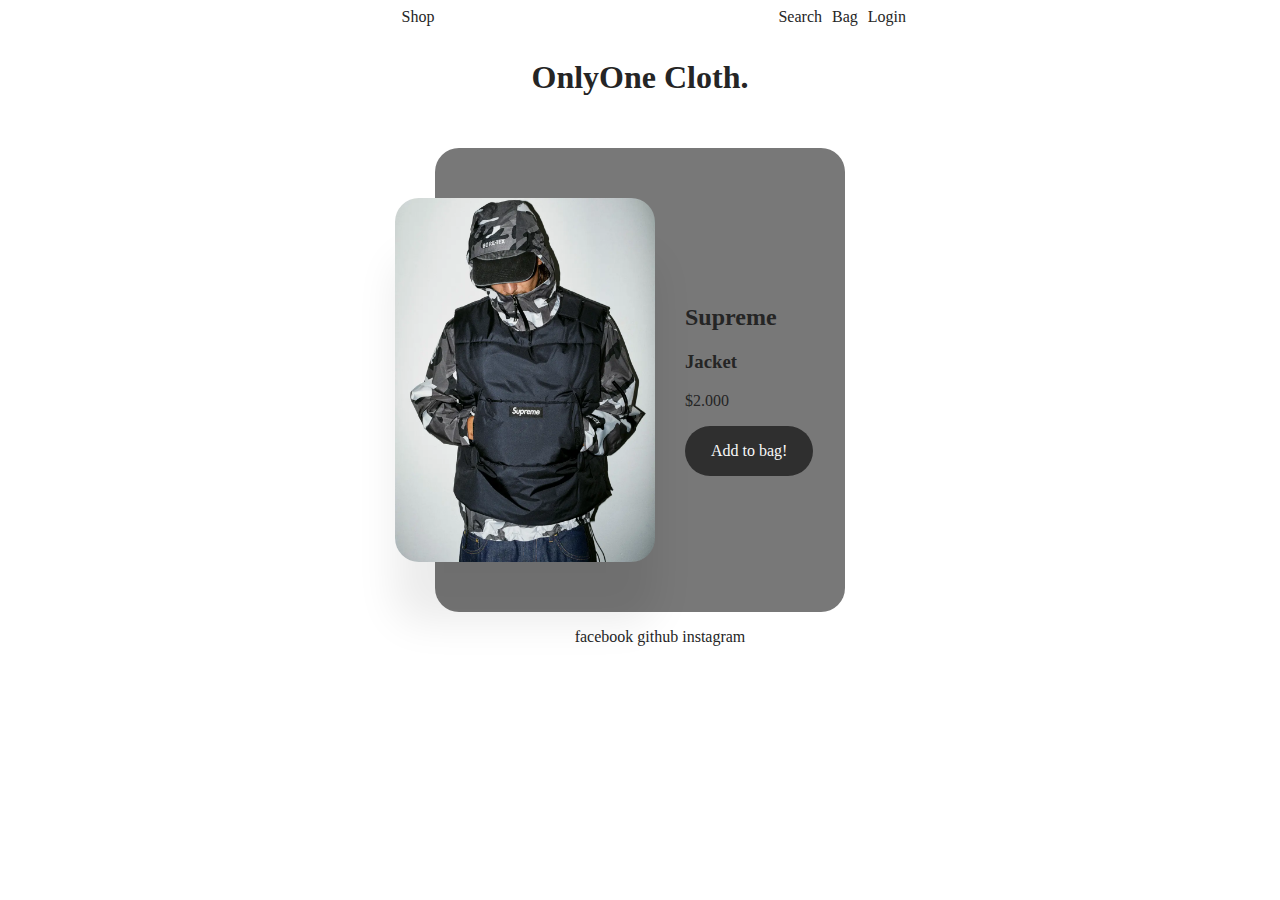
==== index.html @ 37a6b9e6 "style" ====
<!DOCTYPE html>
<html>
    <head>
        <link rel="stylesheet" href="style/index.css">
        <script src="script/script1.js"></script>
        <meta charset="UTF-8">
        <title>Only One</title>
    </head>
    <body>
        <header>
            <nav>
                <div>
                    <a href="index.html">Shop</a>
                </div>
            </nav>
            <h1>OnlyOne Cloth.</h1>
            <nav>
                <div>
                    <a href="index.html">Search</a>
                    <a href="index.html">Bag</a>
                    <a href="index.html">Login</a>
                </div>
            </nav>
        </header>
        <section class="cards">
            <div class="cloth">
                <img src="img/cloth01.jpeg"/>
                <div> 
                    <h2>Supreme</h2>
                    <h3>Jacket</h3>
                    <p>$2.000</p>
                    <button>Add to bag!</button>
                </div>
            </div>
        </section>
        <footer>
            <ul>
                <li>facebook</li>
                <li>github</li>
                <li>instagram</li>
            </ul>
        </footer>
    </body>
</html>
---- style/index.css ----
body {
    color: #252525;
}

header {
    display: flex;
    justify-content: center;
}
h1 {
    padding: 30px;
}
nav div {
    display: inline-flex;
    width: 100px;
}
nav div a {
    text-decoration: none;
    color:#252525;
    padding-right: 10px;
}

.cards {
    display: flex;
    justify-content: center;
}

.cloth {
    display: flex;
    align-items: center;
    width: 50vw;
    max-width: 360px;
    padding: 50px 30px 50px 20px;
    background: #787878;
    border-radius: 24px;
}
.cloth img {
    max-width: 260px;
    width: 26vw;
    height: 360;
    object-fit: cover;
    margin-left: -60px;
    margin-right: 30px;
    border-radius: inherit;
    box-shadow: 
        0 60px 40px rgb(0 0 0 / 8%);
}
.cloth h3 { color: rgb(0, 0, 0 / 90%); }
.cloth p { color: rgb(0, 0, 0 / 80%); }
.cloth button {
    border: 0;
    background: #2f2f2f;
    color: #f8f8f8;
    font-family: inherit;
    padding: 16px 26px;
    font-size: 16px;
    border-radius: 40px;
}

@media (width <= 740px) {
    .cloth {
        flex-direction: column;
        text-align: center;
        margin: 0 40px;
        padding-left: 50px;
        padding-right: 50px;
        width: 100%;
    }
    .cloth img {
        margin: -100px 0 30px 0;
        width: 100%;
        max-width: 260px;
    }
}

footer {
    display: flex;
    justify-content: center;
    color: #252525;
}
footer ul li {
    display: inline-flex;
}
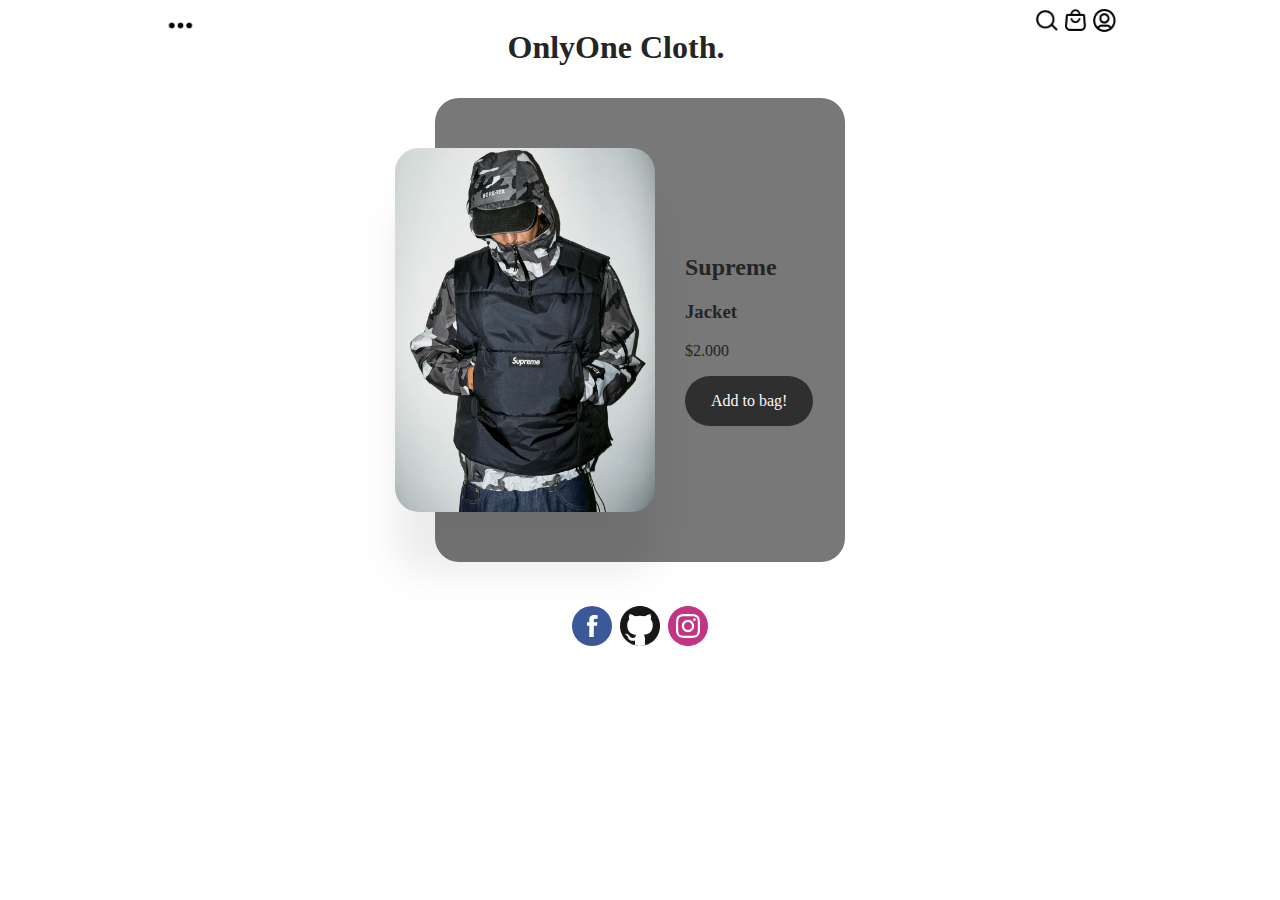
==== commit 1dec9907: "icons" ====
--- a/index.html
+++ b/index.html
@@ -7,20 +7,14 @@
         <title>Only One</title>
     </head>
     <body>
-        <header>
-            <nav>
-                <div>
-                    <a href="index.html">Shop</a>
-                </div>
-            </nav>
+        <header class="menu">
+            <a href="index.html"><img src="icons/menu.png" width="35" height="35" alt="menu"></a>
             <h1>OnlyOne Cloth.</h1>
-            <nav>
-                <div>
-                    <a href="index.html">Search</a>
-                    <a href="index.html">Bag</a>
-                    <a href="index.html">Login</a>
-                </div>
-            </nav>
+            <div>
+                <a href="index.html"><img src="icons/search.png" width="25" height="25" alt="search"></a>
+                <a href="index.html"><img src="icons/bag.png" width="25" height="25" alt="bag"></a>
+                <a href="index.html"><img src="icons/log.png" width="25" height="25" alt="login"></a>
+            </div>
         </header>
         <section class="cards">
             <div class="cloth">
@@ -34,11 +28,9 @@
             </div>
         </section>
         <footer>
-            <ul>
-                <li>facebook</li>
-                <li>github</li>
-                <li>instagram</li>
-            </ul>
+            <a href="index.html"><img src="icons/fb.svg" alt="Facebook"></a>
+            <a href="index.html"><img src="icons/github.svg" alt="GitHub"></a>
+            <a href="index.html"><img src="icons/instagram.svg" alt="Instagram"></a>
         </footer>
     </body>
 </html>--- a/style/index.css
+++ b/style/index.css
@@ -6,22 +6,16 @@
     display: flex;
     justify-content: center;
 }
-h1 {
-    padding: 30px;
-}
-nav div {
-    display: inline-flex;
-    width: 100px;
-}
-nav div a {
-    text-decoration: none;
-    color:#252525;
-    padding-right: 10px;
+
+.menu {
+    display: flex;
+    justify-content: space-around;
 }
 
 .cards {
     display: flex;
     justify-content: center;
+    padding: 10px;
 }
 
 .cloth {
@@ -75,8 +69,10 @@
 footer {
     display: flex;
     justify-content: center;
+    padding: 30px;
     color: #252525;
 }
-footer ul li {
-    display: inline-flex;
+footer a {
+    width: 48px;
+    height: 48px; 
 }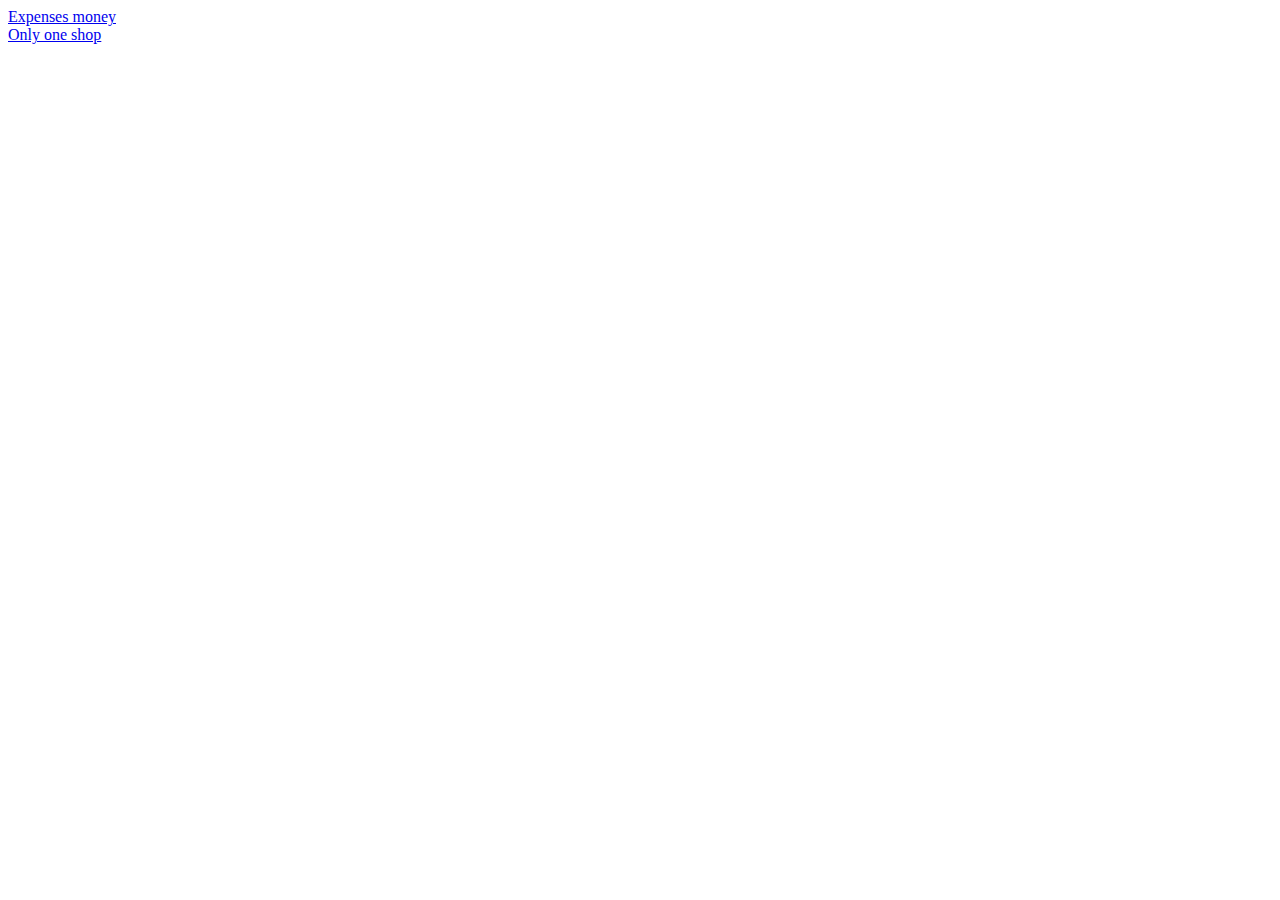
==== commit 299e4f4c: "new" ====
--- a/index.html
+++ b/index.html
@@ -1,36 +1,14 @@
 <!DOCTYPE html>
 <html>
     <head>
-        <link rel="stylesheet" href="style/index.css">
-        <script src="script/script1.js"></script>
+        <link rel="stylesheet" href="index.css">
+        <script src="script.js"></script>
         <meta charset="UTF-8">
-        <title>Only One</title>
+        <title>Something</title>
     </head>
     <body>
-        <header class="menu">
-            <a href="index.html"><img src="icons/menu.png" width="35" height="35" alt="menu"></a>
-            <h1>OnlyOne Cloth.</h1>
-            <div>
-                <a href="index.html"><img src="icons/search.png" width="25" height="25" alt="search"></a>
-                <a href="index.html"><img src="icons/bag.png" width="25" height="25" alt="bag"></a>
-                <a href="index.html"><img src="icons/log.png" width="25" height="25" alt="login"></a>
-            </div>
-        </header>
-        <section class="cards">
-            <div class="cloth">
-                <img src="img/cloth01.jpeg"/>
-                <div> 
-                    <h2>Supreme</h2>
-                    <h3>Jacket</h3>
-                    <p>$2.000</p>
-                    <button>Add to bag!</button>
-                </div>
-            </div>
-        </section>
-        <footer>
-            <a href="index.html"><img src="icons/fb.svg" alt="Facebook"></a>
-            <a href="index.html"><img src="icons/github.svg" alt="GitHub"></a>
-            <a href="index.html"><img src="icons/instagram.svg" alt="Instagram"></a>
-        </footer>
+        <a href="money/index.html">Expenses money</a>
+        <br />
+        <a href="onlyoneshop/index.html">Only one shop</a>
     </body>
 </html>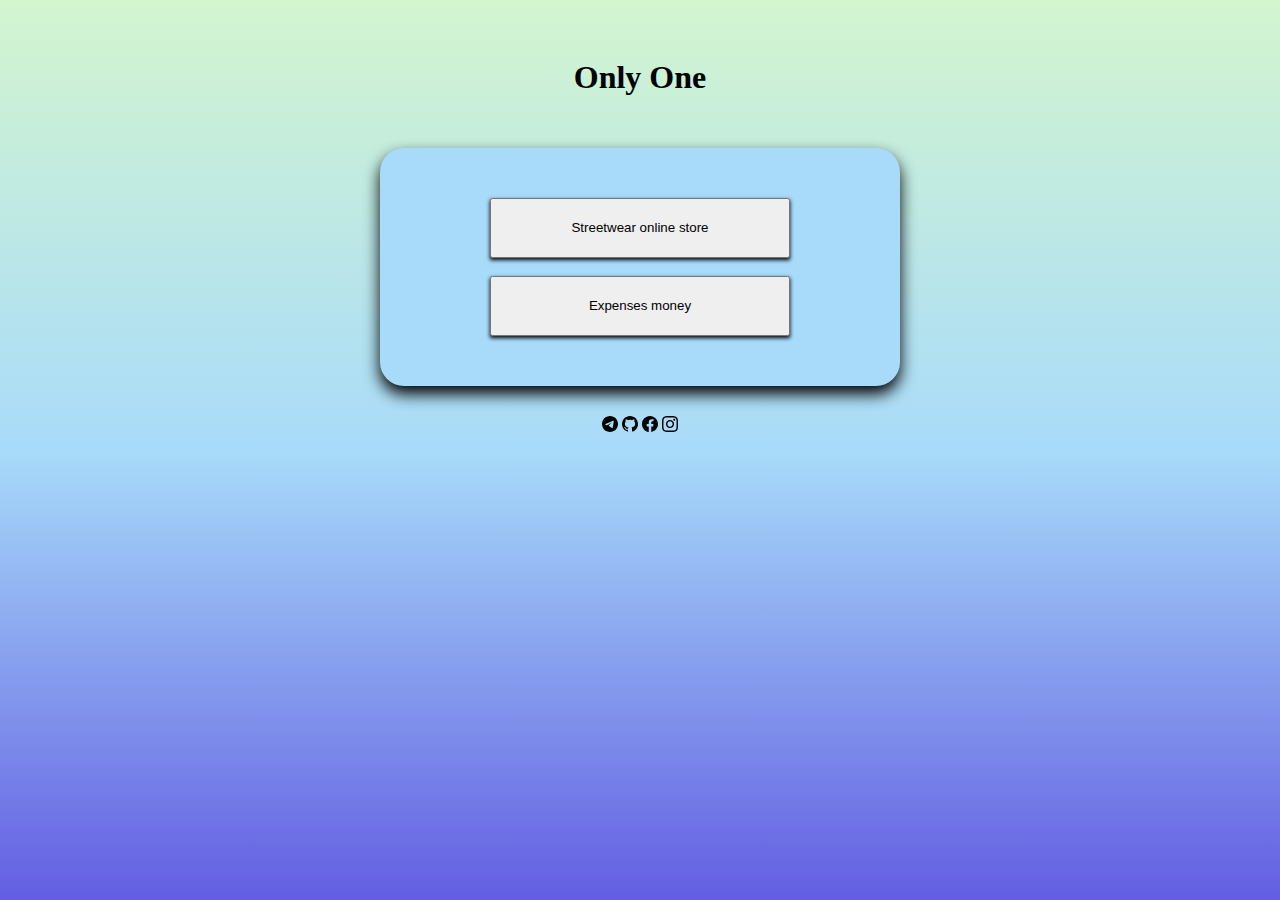
==== commit 799bae5b: "main page" ====
--- a/index.html
+++ b/index.html
@@ -1,14 +1,26 @@
 <!DOCTYPE html>
 <html>
     <head>
-        <link rel="stylesheet" href="index.css">
-        <script src="script.js"></script>
         <meta charset="UTF-8">
+        <meta name="viewport" content="width=device-width, initial-scale=1">
+        <link rel="stylesheet" href="style.css">
+        <link href="https://cdn.jsdelivr.net/npm/bootstrap@5.1.3/dist/css/bootstrap.min.css" rel="stylesheet" integrity="sha384-1BmE4kWBq78iYhFldvKuhfTAU6auU8tT94WrHftjDbrCEXSU1oBoqyl2QvZ6jIW3" crossorigin="anonymous">
         <title>Something</title>
     </head>
     <body>
-        <a href="money/index.html">Expenses money</a>
-        <br />
-        <a href="onlyoneshop/index.html">Only one shop</a>
+        <header>
+            <h1>Only One</h1>
+        </header>
+        <section>
+            <button onclick="location.href='onlyoneshop/index.html'" type="button" class="btn btn-outline-dark">Streetwear online store</button>
+            <br />
+            <button onclick="location.href='money/index.html'" type="button" class="btn btn-outline-dark">Expenses money</button>
+        </section>
+        <footer>
+            <a href="https://t.me/og_dudee"><img src="icons/telegram.svg" alt="Telegram"></a>
+            <a href="https://github.com/dimagiza"><img src="icons/github.svg" alt="GitHub"></a>
+            <a href="https://www.facebook.com/profile.php?id=100089114174302"><img src="icons/facebook.svg" alt="Facebook"></a>
+            <a href="https://www.instagram.com/dima.giza/"><img src="icons/instagram.svg" alt="Instagram"></a>
+        </footer>
     </body>
 </html>--- a/style.css
+++ b/style.css
@@ -0,0 +1,39 @@
+html {
+	height: 100%;
+}
+
+body {
+	display: flex;
+	flex-direction: column;
+	justify-content: center;
+	align-items: center;
+	background: linear-gradient(#d3f5cf, #a8dbfa, #635ee2);
+}
+
+header {
+	margin: 30px;
+}
+
+section {
+    display: flex;
+	flex-direction: column;
+    align-items: center;
+    width: 50vw;
+    max-width: 420px;
+    padding: 50px 50px 50px 50px;
+    background: #a8dbfa;
+    border-radius: 24px;
+	box-shadow: 0 .5rem 1rem rgba(0, 0, 0);
+	
+}
+
+button {
+	width: 30vw;
+	max-width: 300px;
+	height: 60px;
+	box-shadow: 0 .125rem .25rem rgba(0, 0, 0);
+}
+
+footer {
+	margin: 30px;
+}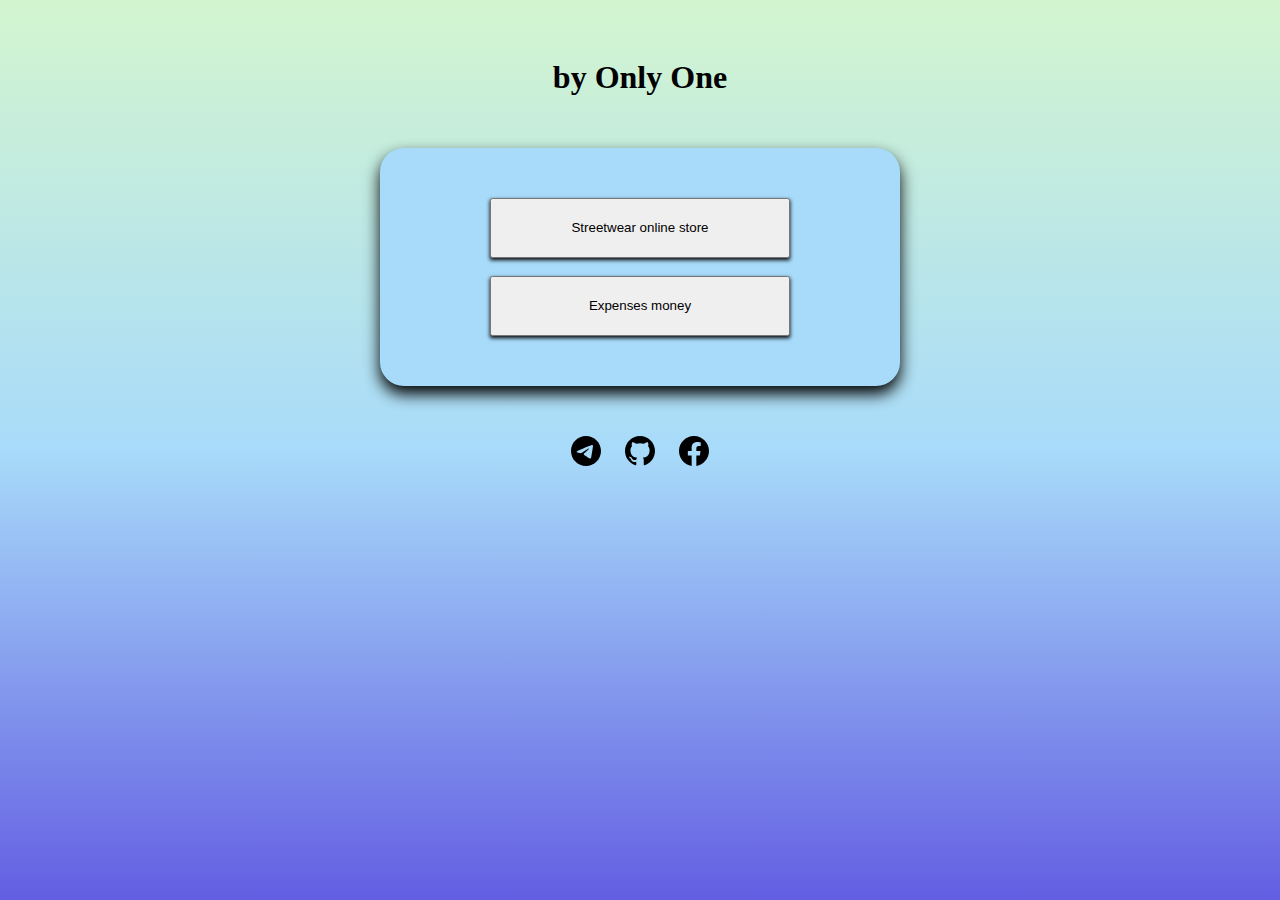
==== commit 3f6b9a38: "style" ====
--- a/index.html
+++ b/index.html
@@ -9,7 +9,7 @@
     </head>
     <body>
         <header>
-            <h1>Only One</h1>
+            <h1>by Only One</h1>
         </header>
         <section>
             <button onclick="location.href='onlyoneshop/index.html'" type="button" class="btn btn-outline-dark">Streetwear online store</button>
@@ -20,7 +20,6 @@
             <a href="https://t.me/og_dudee"><img src="icons/telegram.svg" alt="Telegram"></a>
             <a href="https://github.com/dimagiza"><img src="icons/github.svg" alt="GitHub"></a>
             <a href="https://www.facebook.com/profile.php?id=100089114174302"><img src="icons/facebook.svg" alt="Facebook"></a>
-            <a href="https://www.instagram.com/dima.giza/"><img src="icons/instagram.svg" alt="Instagram"></a>
         </footer>
     </body>
 </html>--- a/style.css
+++ b/style.css
@@ -18,7 +18,7 @@
     display: flex;
 	flex-direction: column;
     align-items: center;
-    width: 50vw;
+    width: 65vw;
     max-width: 420px;
     padding: 50px 50px 50px 50px;
     background: #a8dbfa;
@@ -28,12 +28,17 @@
 }
 
 button {
-	width: 30vw;
+	width: 40vw;
 	max-width: 300px;
 	height: 60px;
 	box-shadow: 0 .125rem .25rem rgba(0, 0, 0);
 }
 
 footer {
-	margin: 30px;
+	margin: 40px;
+}
+footer a img {
+	width: 30px;
+	height: 30px;
+	margin: 10px;
 }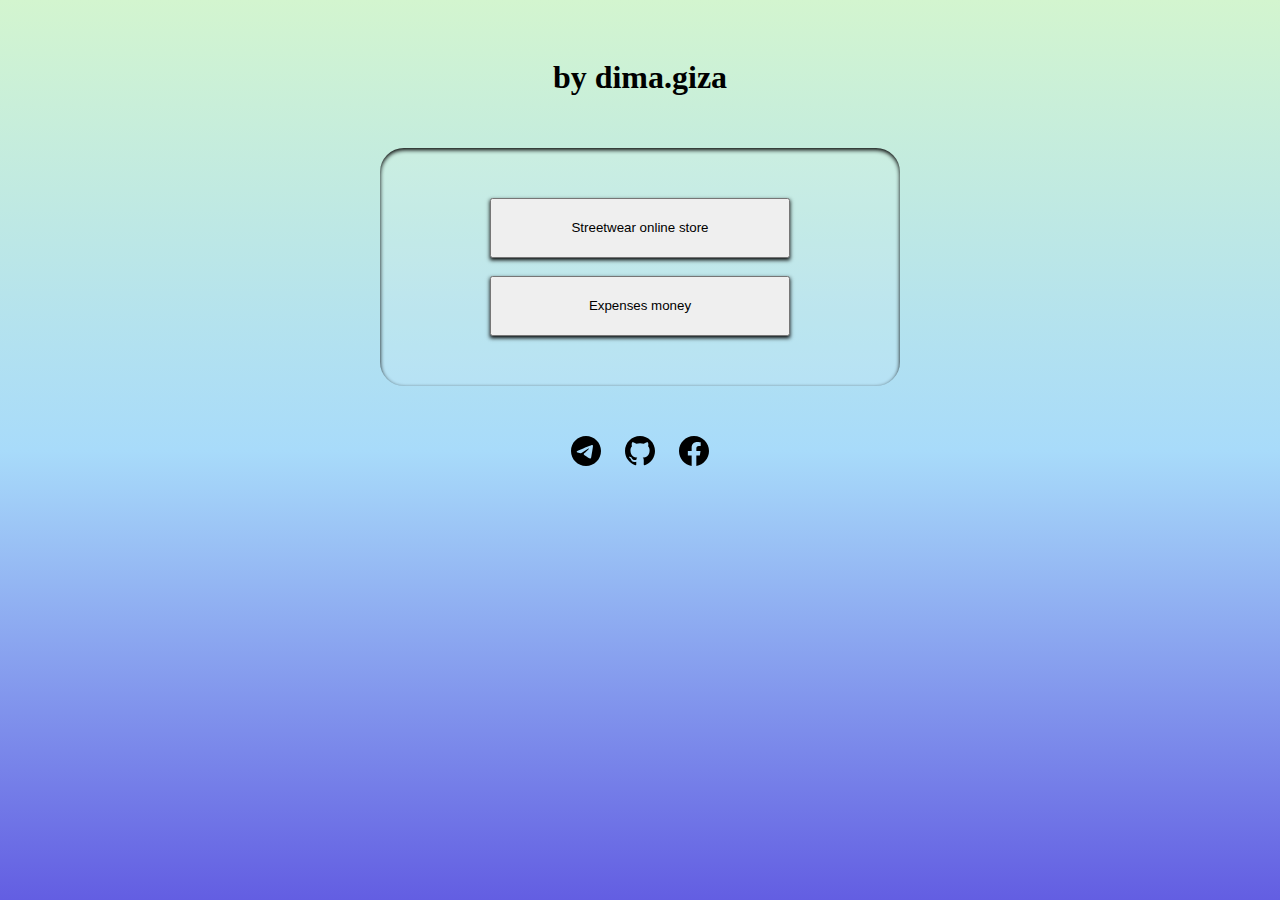
==== commit 65bab86b: "only one" ====
--- a/index.html
+++ b/index.html
@@ -9,7 +9,7 @@
     </head>
     <body>
         <header>
-            <h1>by Only One</h1>
+            <h1>by dima.giza</h1>
         </header>
         <section>
             <button onclick="location.href='onlyoneshop/index.html'" type="button" class="btn btn-outline-dark">Streetwear online store</button>
--- a/style.css
+++ b/style.css
@@ -21,9 +21,9 @@
     width: 65vw;
     max-width: 420px;
     padding: 50px 50px 50px 50px;
-    background: #a8dbfa;
+    background: rgba(255, 255, 255, 0.1);
     border-radius: 24px;
-	box-shadow: 0 .5rem 1rem rgba(0, 0, 0);
+	box-shadow: inset 0 .125rem .25rem rgba(0, 0, 0);
 	
 }
 
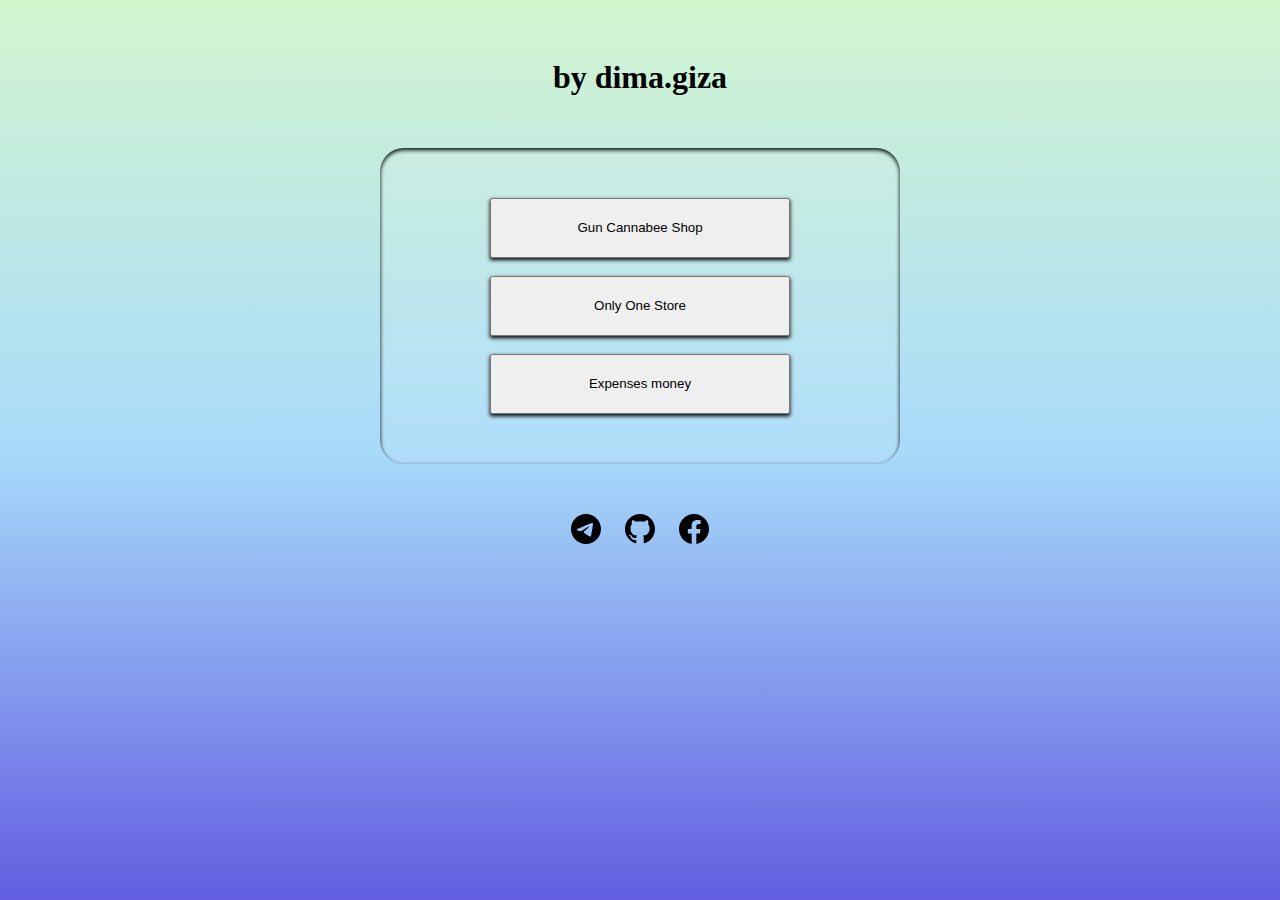
==== commit 1ace9890: "guncannabee" ====
--- a/index.html
+++ b/index.html
@@ -12,7 +12,9 @@
             <h1>by dima.giza</h1>
         </header>
         <section>
-            <button onclick="location.href='onlyoneshop/index.html'" type="button" class="btn btn-outline-dark">Streetwear online store</button>
+            <button onclick="location.href='guncannabee/index.html'" type="button" class="btn btn-outline-dark">Gun Cannabee Shop</button>
+            <br />
+            <button onclick="location.href='onlyoneshop/index.html'" type="button" class="btn btn-outline-dark">Only One Store</button>
             <br />
             <button onclick="location.href='money/index.html'" type="button" class="btn btn-outline-dark">Expenses money</button>
         </section>
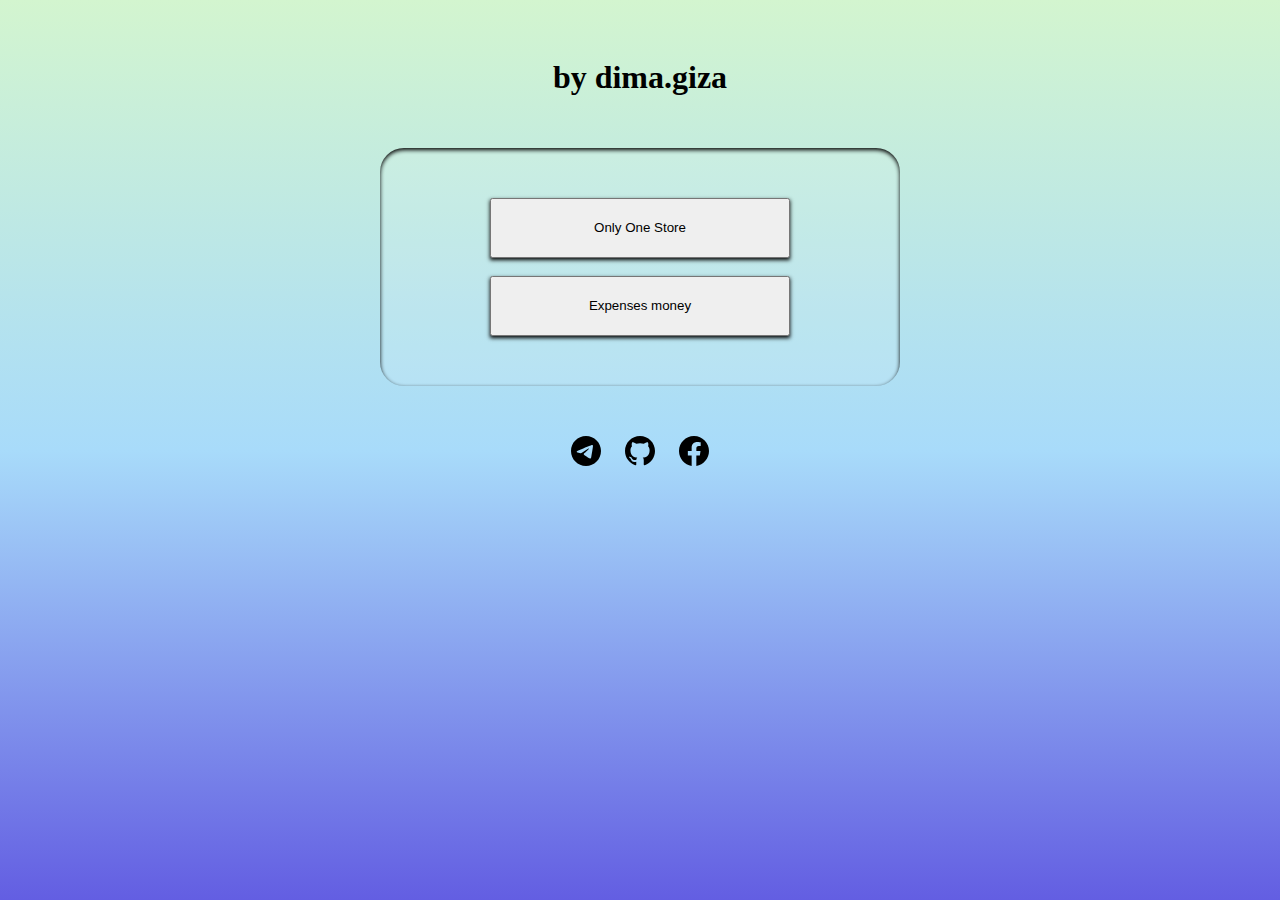
==== commit 827b5600: "updater" ====
--- a/index.html
+++ b/index.html
@@ -12,8 +12,6 @@
             <h1>by dima.giza</h1>
         </header>
         <section>
-            <button onclick="location.href='guncannabee/index.html'" type="button" class="btn btn-outline-dark">Gun Cannabee Shop</button>
-            <br />
             <button onclick="location.href='onlyoneshop/index.html'" type="button" class="btn btn-outline-dark">Only One Store</button>
             <br />
             <button onclick="location.href='money/index.html'" type="button" class="btn btn-outline-dark">Expenses money</button>
